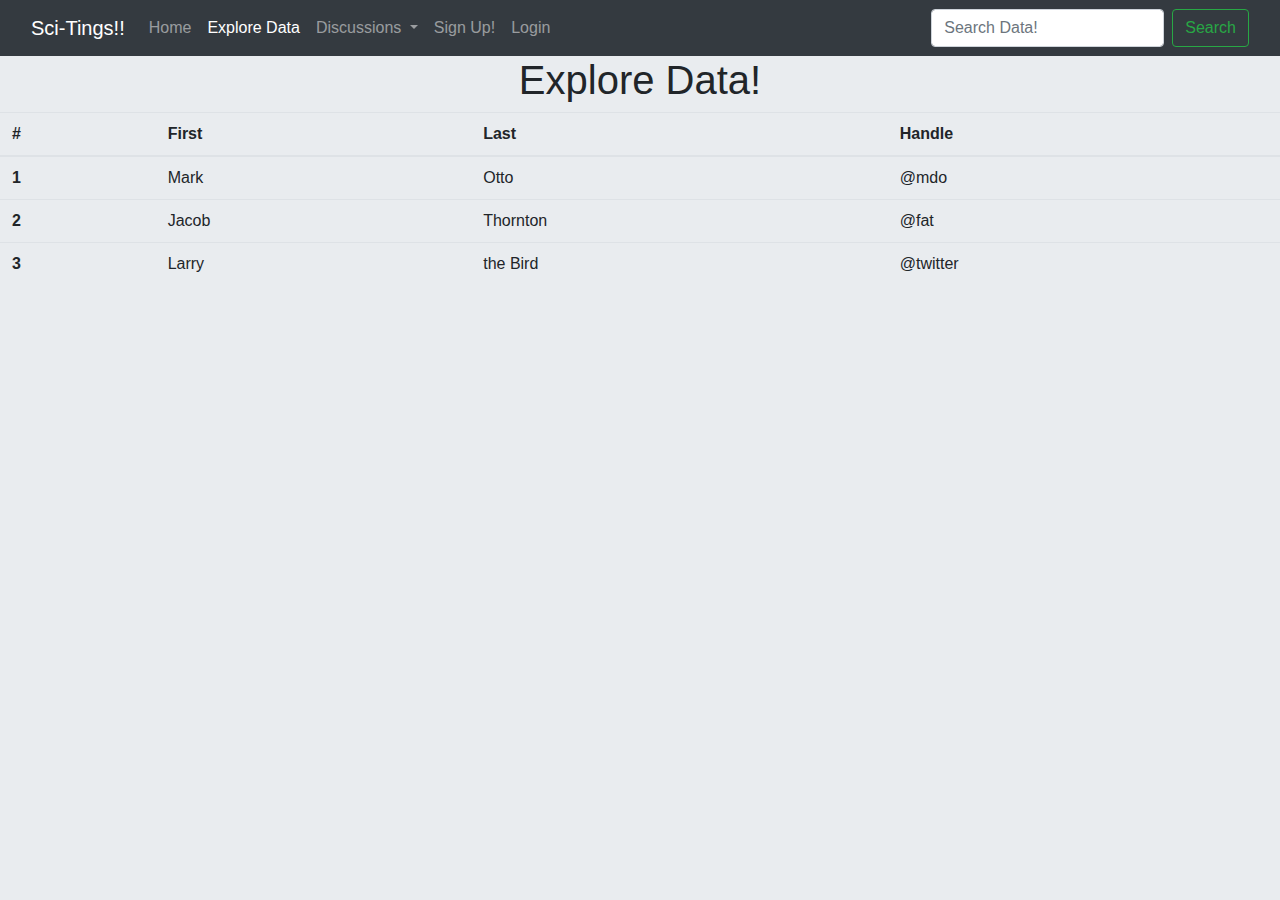
==== explore.html @ 8e4bad38 "07/12/19" ====
<html>
	<head>
		<meta charset="utf-8">
    	<meta http-equiv="X-UA-Compatible" content="IE=edge">
    	<meta name="viewport" content="width=device-width, initial-scale=1">
		
	    <title>Explore Data!</title>
	    <link rel="stylesheet" href="https://maxcdn.bootstrapcdn.com/bootstrap/4.0.0/css/bootstrap.min.css" integrity="sha384-Gn5384xqQ1aoWXA+058RXPxPg6fy4IWvTNh0E263XmFcJlSAwiGgFAW/dAiS6JXm" crossorigin="anonymous">
	    <script src="https://code.jquery.com/jquery-3.2.1.slim.min.js" integrity="sha384-KJ3o2DKtIkvYIK3UENzmM7KCkRr/rE9/Qpg6aAZGJwFDMVNA/GpGFF93hXpG5KkN" crossorigin="anonymous"></script>
		<script src="https://cdnjs.cloudflare.com/ajax/libs/popper.js/1.12.9/umd/popper.min.js" integrity="sha384-ApNbgh9B+Y1QKtv3Rn7W3mgPxhU9K/ScQsAP7hUibX39j7fakFPskvXusvfa0b4Q" crossorigin="anonymous"></script>
		<script src="https://maxcdn.bootstrapcdn.com/bootstrap/4.0.0/js/bootstrap.min.js" integrity="sha384-JZR6Spejh4U02d8jOt6vLEHfe/JQGiRRSQQxSfFWpi1MquVdAyjUar5+76PVCmYl" crossorigin="anonymous"></script>
	</head>
	<body style="background-color:#e9ecef;">
		<div id="container">
			<nav class="navbar navbar-expand-lg navbar-dark bg-dark navbar-fixed-top">
				
				<div class="container-fluid">
					<a class="navbar-brand" href="#">Sci-Tings!!</a>
	          		<div class="navbar-header">
	            		<button type="button" class="navbar-toggler" data-toggle="collapse" data-target="#navbarTogglerDemo01" aria-controls="navbarTogglerDemo01" aria-expanded="false" aria-label="Toggle navigation">
	              			<span class="navbar-toggler-icon"></span>
				        </button>	            		
	          		</div>

					<div class="collapse navbar-collapse" id="navbarTogglerDemo01">
						<ul class="navbar-nav mr-auto">
					    	<li class="nav-item">
					        	<a class="nav-link" href="index.html">Home</a>
					      	</li>
					      	<li class="nav-item active">
					        	<a class="nav-link" href="#">Explore Data <span class="sr-only">(current)</span></a>
					      	</li>
					      	<li class="nav-item dropdown">
					        	<a class="nav-link dropdown-toggle" href="#" id="navbarDropdown" role="button" data-toggle="dropdown" aria-haspopup="true" aria-expanded="false">
					          		Discussions
					        	</a>
					        	<div class="dropdown-menu" aria-labelledby="navbarDropdown">
					          		<a class="dropdown-item" href="#">Climate Data</a>
					          		<a class="dropdown-item" href="#">Healthcare Data</a>
					          		<div class="dropdown-divider"></div>
					          		<a class="dropdown-item" href="#">Data Repository</a>
					        	</div>
					      	</li>
					      	<li class="nav-item">
						        <a class="nav-link" href="signup.html">Sign Up!</a>
					    	</li>
					    	<li class="nav-item">
						        <a class="nav-link" href="signin.html">Login</a>
					    	</li>
					    </ul>
					    <form class="form-inline my-2 my-lg-0">
					    	<input class="form-control mr-sm-2" type="search" placeholder="Search Data!" aria-label="Search">
					    	<button class="btn btn-outline-success my-2 my-sm-0" type="submit">Search</button>
					    </form>
					 </div>	
				</div>
			</nav>
			
		</div>	
		<h1 align="center">Explore Data!</h1>

		<table class="table">
		  <thead class="black white-text">
		    <tr>
		      <th scope="col">#</th>
		      <th scope="col">First</th>
		      <th scope="col">Last</th>
		      <th scope="col">Handle</th>
		    </tr>
		  </thead>
		  <tbody>
		    <tr>
		      <th scope="row">1</th>
		      <td>Mark</td>
		      <td>Otto</td>
		      <td>@mdo</td>
		    </tr>
		    <tr>
		      <th scope="row">2</th>
		      <td>Jacob</td>
		      <td>Thornton</td>
		      <td>@fat</td>
		    </tr>
		    <tr>
		      <th scope="row">3</th>
		      <td>Larry</td>
		      <td>the Bird</td>
		      <td>@twitter</td>
		    </tr>
		  </tbody>
		</table>
	</body>
</html>
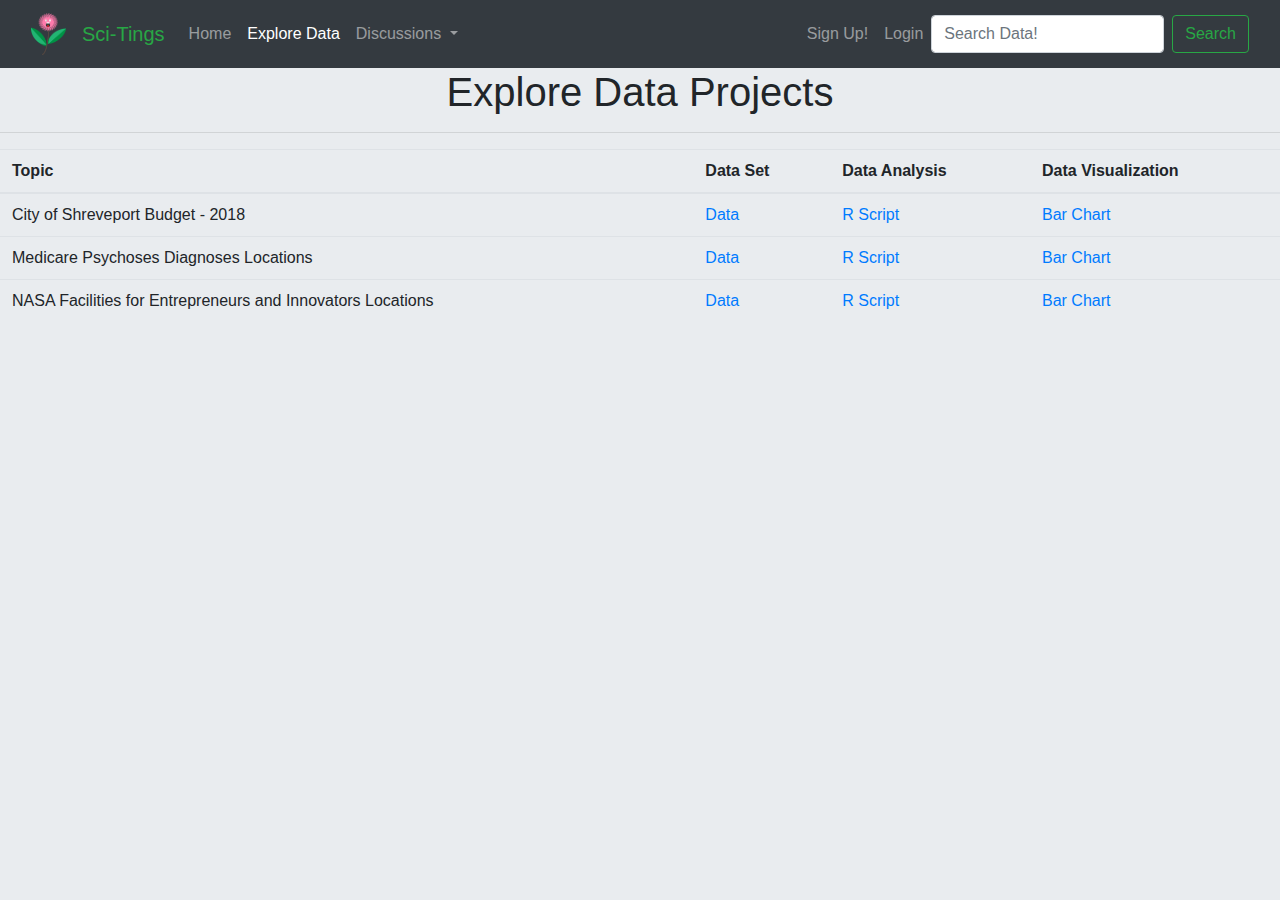
==== commit 7eed3ba3: "Updated navbar and index.html page; added data projects to explore page" ====
--- a/explore.html
+++ b/explore.html
@@ -3,8 +3,8 @@
 		<meta charset="utf-8">
     	<meta http-equiv="X-UA-Compatible" content="IE=edge">
     	<meta name="viewport" content="width=device-width, initial-scale=1">
-		
-	    <title>Explore Data!</title>
+
+	    <title>Explore Data Projects</title>
 	    <link rel="stylesheet" href="https://maxcdn.bootstrapcdn.com/bootstrap/4.0.0/css/bootstrap.min.css" integrity="sha384-Gn5384xqQ1aoWXA+058RXPxPg6fy4IWvTNh0E263XmFcJlSAwiGgFAW/dAiS6JXm" crossorigin="anonymous">
 	    <script src="https://code.jquery.com/jquery-3.2.1.slim.min.js" integrity="sha384-KJ3o2DKtIkvYIK3UENzmM7KCkRr/rE9/Qpg6aAZGJwFDMVNA/GpGFF93hXpG5KkN" crossorigin="anonymous"></script>
 		<script src="https://cdnjs.cloudflare.com/ajax/libs/popper.js/1.12.9/umd/popper.min.js" integrity="sha384-ApNbgh9B+Y1QKtv3Rn7W3mgPxhU9K/ScQsAP7hUibX39j7fakFPskvXusvfa0b4Q" crossorigin="anonymous"></script>
@@ -13,13 +13,16 @@
 	<body style="background-color:#e9ecef;">
 		<div id="container">
 			<nav class="navbar navbar-expand-lg navbar-dark bg-dark navbar-fixed-top">
-				
+
 				<div class="container-fluid">
-					<a class="navbar-brand" href="#">Sci-Tings!!</a>
+					<a class="navbar-brand" href="#">
+            <img src="img/flower.png" alt="flower-icon" height="42" width="35">
+          </a>
+          <a class="navbar-brand" href="#" style="color:#28a745">Sci-Tings</a>
 	          		<div class="navbar-header">
 	            		<button type="button" class="navbar-toggler" data-toggle="collapse" data-target="#navbarTogglerDemo01" aria-controls="navbarTogglerDemo01" aria-expanded="false" aria-label="Toggle navigation">
 	              			<span class="navbar-toggler-icon"></span>
-				        </button>	            		
+				        </button>
 	          		</div>
 
 					<div class="collapse navbar-collapse" id="navbarTogglerDemo01">
@@ -41,53 +44,55 @@
 					          		<a class="dropdown-item" href="#">Data Repository</a>
 					        	</div>
 					      	</li>
-					      	<li class="nav-item">
-						        <a class="nav-link" href="signup.html">Sign Up!</a>
-					    	</li>
-					    	<li class="nav-item">
-						        <a class="nav-link" href="signin.html">Login</a>
-					    	</li>
-					    </ul>
-					    <form class="form-inline my-2 my-lg-0">
-					    	<input class="form-control mr-sm-2" type="search" placeholder="Search Data!" aria-label="Search">
-					    	<button class="btn btn-outline-success my-2 my-sm-0" type="submit">Search</button>
-					    </form>
-					 </div>	
+								</ul>
+								<ul class="navbar-nav my-2 my-lg-0">
+									<li class="nav-item">
+										<a class="nav-link" href="signup.html">Sign Up!</a>
+									</li>
+									<li class="nav-item">
+										<a class="nav-link" href="signin.html">Login</a>
+									</li>
+								</ul>
+						    <form class="form-inline my-2 my-lg-0">
+						    	<input class="form-control mr-lg-2" type="search" placeholder="Search Data!" aria-label="Search">
+						    	<button class="btn btn-outline-success my-2 my-sm-0" type="submit">Search</button>
+						    </form>
+					 </div>
 				</div>
 			</nav>
-			
-		</div>	
-		<h1 align="center">Explore Data!</h1>
 
+		</div>
+		<h1 align="center">Explore Data Projects</h1>
+		<hr>
 		<table class="table">
 		  <thead class="black white-text">
 		    <tr>
-		      <th scope="col">#</th>
-		      <th scope="col">First</th>
-		      <th scope="col">Last</th>
-		      <th scope="col">Handle</th>
+		      <th scope="col">Topic</th>
+		      <th scope="col">Data Set</th>
+		      <th scope="col">Data Analysis</th>
+		      <th scope="col">Data Visualization</th>
 		    </tr>
 		  </thead>
 		  <tbody>
 		    <tr>
-		      <th scope="row">1</th>
-		      <td>Mark</td>
-		      <td>Otto</td>
-		      <td>@mdo</td>
+		      <td>City of Shreveport Budget - 2018</td>
+		      <td><a href="analyses/data/01_Expenses By FundRevenues By Fund.csv">Data</a></td>
+		      <td><a href="analyses/expenses.R">R Script</a></td>
+		      <td><a href="analyses/img/expense.png">Bar Chart</a></td>
 		    </tr>
-		    <tr>
-		      <th scope="row">2</th>
-		      <td>Jacob</td>
-		      <td>Thornton</td>
-		      <td>@fat</td>
-		    </tr>
-		    <tr>
-		      <th scope="row">3</th>
-		      <td>Larry</td>
-		      <td>the Bird</td>
-		      <td>@twitter</td>
-		    </tr>
+				<tr>
+ 				 <td>Medicare Psychoses Diagnoses Locations</td>
+ 				 <td><a href="analyses/data/Inpatient_Prospective_Payment_System__IPPS__Provider_Summary_for_the_Top_100_Diagnosis-Related_Groups__DRG__-_FY2011.csv">Data</a></td>
+ 				 <td><a href="analyses/ipps.R">R Script</a></td>
+ 				 <td><a href="analyses/img/ipps.png">Bar Chart</a></td>
+ 			 </tr>
+			 <tr>
+				<td> NASA Facilities for Entrepreneurs and Innovators Locations</td>
+				<td><a href="analyses/data/NASA_Labs_Facilities.xlsx">Data</a></td>
+				<td><a href="analyses/nasa_locations.R">R Script</a></td>
+				<td><a href="analyses/img/nasaLocations.png">Bar Chart</a></td>
+			</tr>
 		  </tbody>
 		</table>
 	</body>
-</html>+</html>
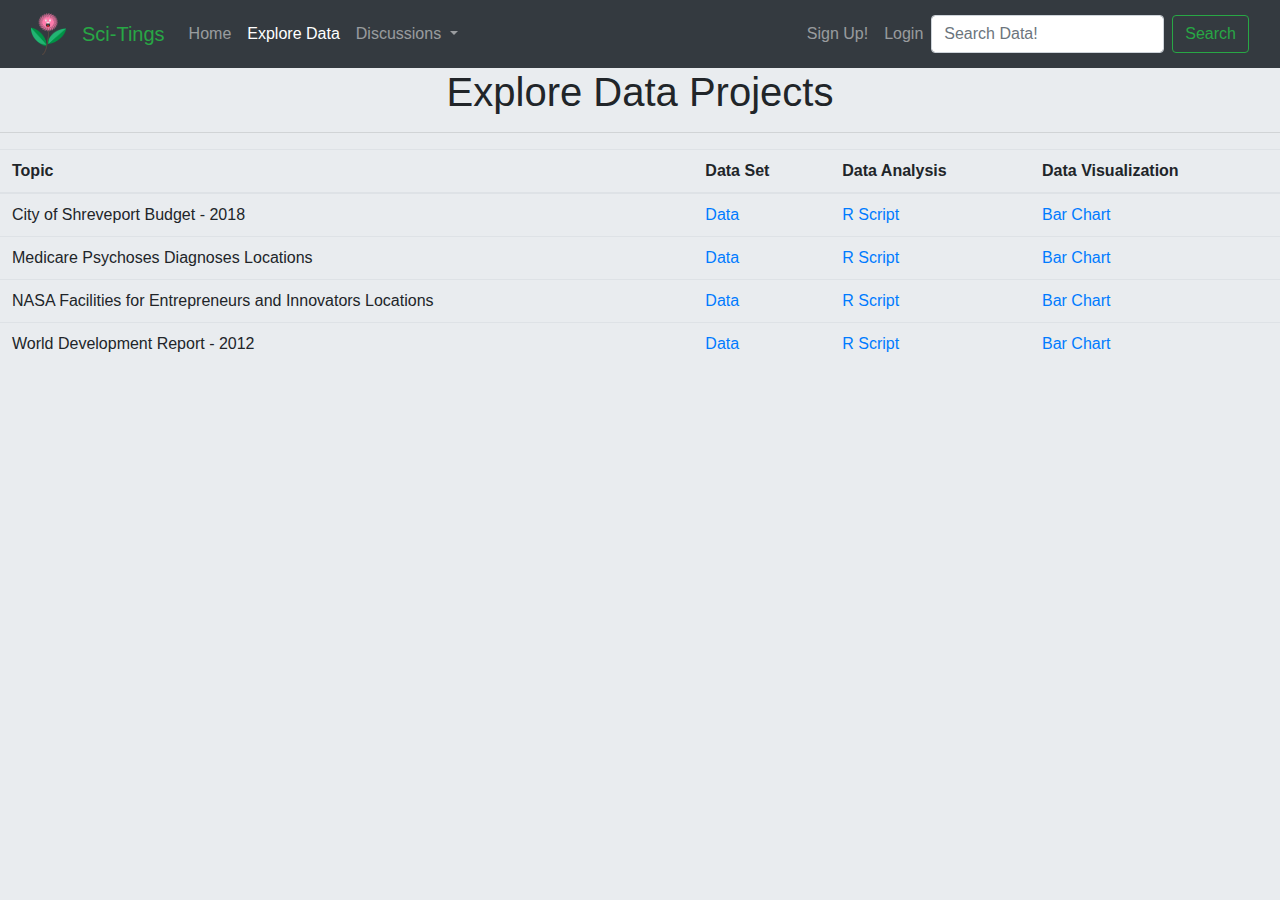
==== commit 0f3cee59: "Added world report data analyses" ====
--- a/explore.html
+++ b/explore.html
@@ -76,21 +76,27 @@
 		  <tbody>
 		    <tr>
 		      <td>City of Shreveport Budget - 2018</td>
-		      <td><a href="analyses/data/01_Expenses By FundRevenues By Fund.csv">Data</a></td>
-		      <td><a href="analyses/expenses.R">R Script</a></td>
-		      <td><a href="analyses/img/expense.png">Bar Chart</a></td>
+		      <td><a href="analyses/data/01_Expenses By FundRevenues By Fund.csv" target="_blank">Data</a></td>
+		      <td><a href="analyses/expenses.R" target="_blank">R Script</a></td>
+		      <td><a href="analyses/img/expense.png" target="_blank">Bar Chart</a></td>
 		    </tr>
 				<tr>
  				 <td>Medicare Psychoses Diagnoses Locations</td>
- 				 <td><a href="analyses/data/Inpatient_Prospective_Payment_System__IPPS__Provider_Summary_for_the_Top_100_Diagnosis-Related_Groups__DRG__-_FY2011.csv">Data</a></td>
- 				 <td><a href="analyses/ipps.R">R Script</a></td>
- 				 <td><a href="analyses/img/ipps.png">Bar Chart</a></td>
+ 				 <td><a href="analyses/data/Inpatient_Prospective_Payment_System__IPPS__Provider_Summary_for_the_Top_100_Diagnosis-Related_Groups__DRG__-_FY2011.csv" target="_blank">Data</a></td>
+ 				 <td><a href="analyses/ipps.R" target="_blank">R Script</a></td>
+ 				 <td><a href="analyses/img/ipps.png" target="_blank">Bar Chart</a></td>
  			 </tr>
 			 <tr>
 				<td> NASA Facilities for Entrepreneurs and Innovators Locations</td>
-				<td><a href="analyses/data/NASA_Labs_Facilities.xlsx">Data</a></td>
-				<td><a href="analyses/nasa_locations.R">R Script</a></td>
-				<td><a href="analyses/img/nasaLocations.png">Bar Chart</a></td>
+				<td><a href="analyses/data/NASA_Labs_Facilities.xlsx" target="_blank">Data</a></td>
+				<td><a href="analyses/nasa_locations.R" target="_blank">R Script</a></td>
+				<td><a href="analyses/img/nasaLocations.png" target="_blank">Bar Chart</a></td>
+			</tr>
+			<tr>
+				<td> World Development Report - 2012</td>
+				<td><a href="http://siteresources.worldbank.org/INTWDR2012/Resources/7778105-1299699968583/7786210-1315936222006/Complete-Report.pdf" target="_blank">Data</a></td>
+				<td><a href="analyses/WorldReport2012 - V2.R" target="_blank">R Script</a></td>
+				<td><a href="analyses/img/worldreport.png" target="_blank">Bar Chart</a></td>
 			</tr>
 		  </tbody>
 		</table>
